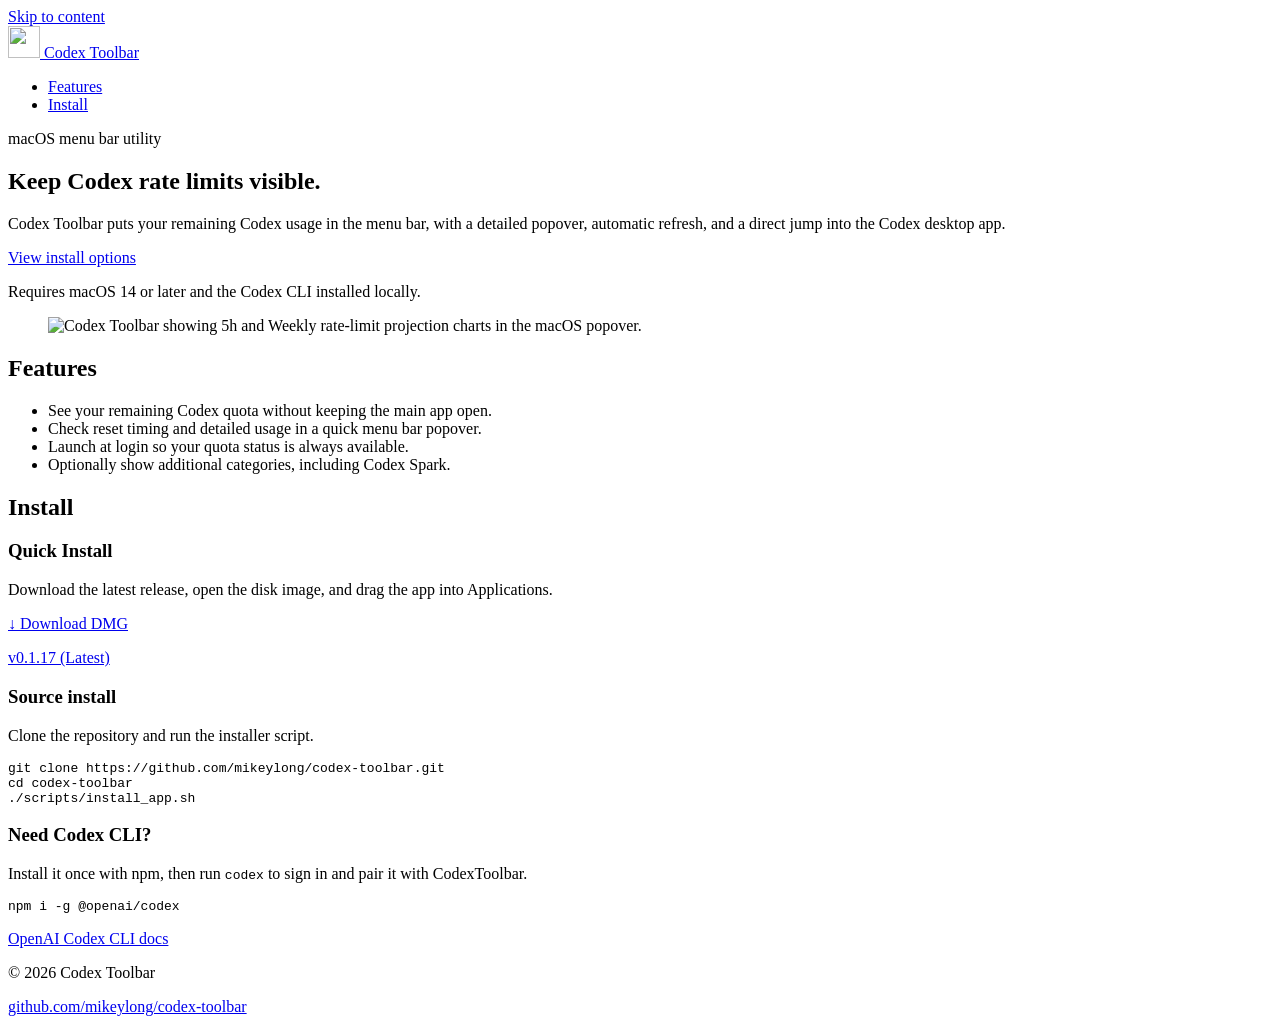
==== site/index.html @ e4ceeb40 "Update site download links for v0.1.17" ====
<!doctype html>
<html lang="en">
  <head>
    <meta charset="utf-8">
    <meta name="viewport" content="width=device-width, initial-scale=1">
    <title>Codex Toolbar for macOS</title>
    <meta
      name="description"
      content="Codex Toolbar is a minimal macOS menu bar app that shows your Codex rate-limit remaining values at a glance."
    >
    <meta name="color-scheme" content="light dark">
    <meta property="og:title" content="Codex Toolbar for macOS">
    <meta
      property="og:description"
      content="A minimal macOS menu bar app that keeps your Codex rate limits visible in the menu bar."
    >
    <meta property="og:type" content="website">
    <meta property="og:url" content="https://codextoolbar.com">
    <meta property="og:image" content="https://codextoolbar.com/assets/codex-toolbar-share-card-20260319.png">
    <meta property="og:image:alt" content="Codex Toolbar branded share card without a product screenshot.">
    <meta name="twitter:card" content="summary_large_image">
    <meta name="twitter:image" content="https://codextoolbar.com/assets/codex-toolbar-share-card-20260319.png">
    <link rel="canonical" href="https://codextoolbar.com">
    <link
      id="site-favicon"
      rel="icon"
      type="image/svg+xml"
      href="/assets/codex-glyph-black.svg"
    >
    <link rel="stylesheet" href="/styles.css">
    <script>
      (() => {
        const lightFavicon = "/assets/codex-glyph-black.svg";
        const darkFavicon = "/assets/codex-glyph-white.svg";
        const mediaQuery = window.matchMedia("(prefers-color-scheme: dark)");

        const updateFavicon = () => {
          const favicon = document.getElementById("site-favicon");
          if (!favicon) {
            return;
          }

          favicon.href = mediaQuery.matches ? darkFavicon : lightFavicon;
        };

        updateFavicon();
        mediaQuery.addEventListener("change", updateFavicon);
      })();
    </script>
  </head>
  <body>
    <a class="skip-link" href="#main">Skip to content</a>

    <header class="site-header">
      <div class="wrap header-inner">
        <a class="site-brand" href="/" aria-label="Codex Toolbar home">
          <picture class="site-brand-mark">
            <source
              srcset="/assets/codex-glyph-white.svg"
              media="(prefers-color-scheme: dark)"
            >
            <img
              src="/assets/codex-glyph-black.svg"
              alt=""
              width="32"
              height="32"
            >
          </picture>
          <span class="site-name">Codex Toolbar</span>
        </a>
        <nav aria-label="Primary">
          <ul class="nav-list">
            <li><a href="#features">Features</a></li>
            <li><a href="#install">Install</a></li>
          </ul>
        </nav>
      </div>
    </header>

    <main id="main">
      <section class="hero">
        <div class="wrap hero-grid">
          <div class="hero-copy">
            <p class="eyebrow">macOS menu bar utility</p>
            <h1>Keep Codex rate limits visible.</h1>
            <p class="lede">
              Codex Toolbar puts your remaining Codex usage in the menu bar, with a detailed
              popover, automatic refresh, and a direct jump into the Codex desktop app.
            </p>
            <div class="action-row" aria-label="Primary actions">
              <a class="action-link" href="#install">View install options</a>
            </div>
            <p class="meta">
              Requires macOS 14 or later and the Codex CLI installed locally.
            </p>
          </div>
          <figure class="hero-media">
            <picture>
              <source
                srcset="/assets/codextoolbar-tahoe-dark.png"
                media="(prefers-color-scheme: dark)"
              >
              <img
                src="/assets/codextoolbar-tahoe-light.png"
                alt="Codex Toolbar showing 5h and Weekly rate-limit projection charts in the macOS popover."
                width="704"
                height="854"
              >
            </picture>
          </figure>
        </div>
      </section>

      <section id="features" class="section">
        <div class="wrap">
          <h2>Features</h2>
          <ul class="feature-list">
            <li>See your remaining Codex quota without keeping the main app open.</li>
            <li>Check reset timing and detailed usage in a quick menu bar popover.</li>
            <li>Launch at login so your quota status is always available.</li>
            <li>Optionally show additional categories, including Codex Spark.</li>
          </ul>
        </div>
      </section>

      <section id="install" class="section">
        <div class="wrap install-grid">
          <div class="install-intro">
            <h2>Install</h2>
          </div>
          <div class="install-options">
            <div>
              <h3>Quick Install</h3>
              <p>Download the latest release, open the disk image, and drag the app into Applications.</p>
              <a
                class="action-link direct-download-link"
                href="https://github.com/mikeylong/codex-toolbar/releases/download/v0.1.17/CodexToolbar-0.1.17.dmg"
              >
                <span class="download-link-icon" aria-hidden="true">↓</span>
                <span>Download DMG</span>
              </a>
              <p class="release-link-row">
                <a
                  class="release-link"
                  href="https://github.com/mikeylong/codex-toolbar/releases/tag/v0.1.17"
                >
                  v0.1.17 (Latest)
                </a>
              </p>
            </div>
            <div>
              <h3>Source install</h3>
              <p>Clone the repository and run the installer script.</p>
              <pre class="code-block"><code>git clone https://github.com/mikeylong/codex-toolbar.git
cd codex-toolbar
./scripts/install_app.sh</code></pre>
            </div>
          </div>
          <div class="install-help">
            <h3>Need Codex CLI?</h3>
            <p>Install it once with npm, then run <code>codex</code> to sign in and pair it with CodexToolbar.</p>
            <pre class="code-block"><code>npm i -g @openai/codex</code></pre>
            <p class="install-help-link">
              <a class="release-link" href="https://developers.openai.com/codex/cli">
                OpenAI Codex CLI docs
              </a>
            </p>
          </div>
        </div>
      </section>
    </main>

    <footer class="site-footer">
      <div class="wrap footer-inner">
        <p>&copy; 2026 Codex Toolbar</p>
        <p>
          <a href="https://github.com/mikeylong/codex-toolbar">
            github.com/mikeylong/codex-toolbar
          </a>
        </p>
      </div>
    </footer>
  </body>
</html>
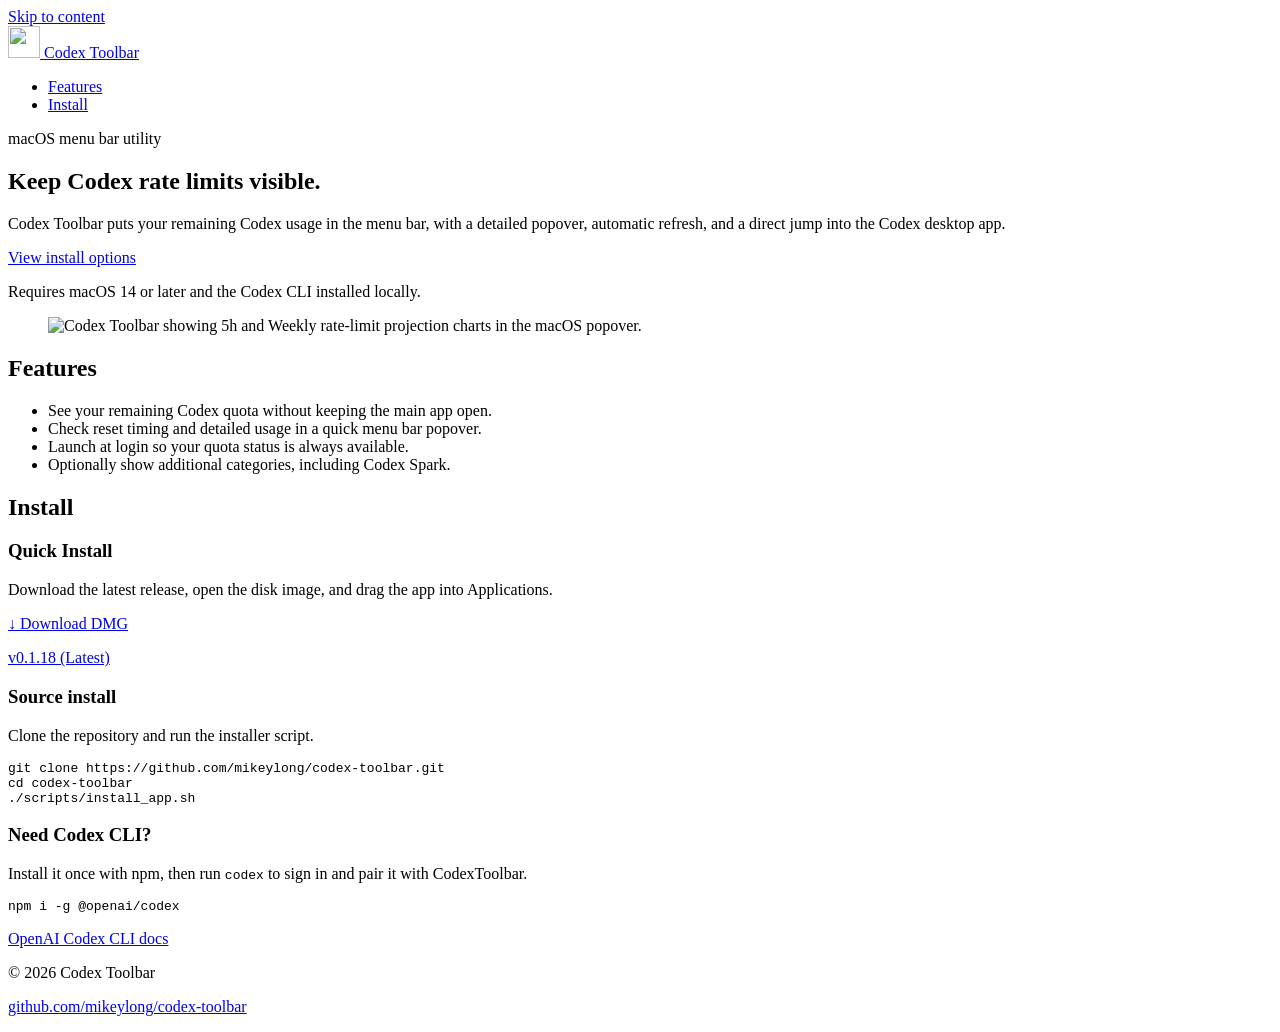
==== commit b4e7ebb5: "Update site download links for v0.1.18" ====
--- a/site/index.html
+++ b/site/index.html
@@ -134,7 +134,7 @@
               <p>Download the latest release, open the disk image, and drag the app into Applications.</p>
               <a
                 class="action-link direct-download-link"
-                href="https://github.com/mikeylong/codex-toolbar/releases/download/v0.1.17/CodexToolbar-0.1.17.dmg"
+                href="https://github.com/mikeylong/codex-toolbar/releases/download/v0.1.18/CodexToolbar-0.1.18.dmg"
               >
                 <span class="download-link-icon" aria-hidden="true">↓</span>
                 <span>Download DMG</span>
@@ -142,9 +142,9 @@
               <p class="release-link-row">
                 <a
                   class="release-link"
-                  href="https://github.com/mikeylong/codex-toolbar/releases/tag/v0.1.17"
+                  href="https://github.com/mikeylong/codex-toolbar/releases/tag/v0.1.18"
                 >
-                  v0.1.17 (Latest)
+                  v0.1.18 (Latest)
                 </a>
               </p>
             </div>
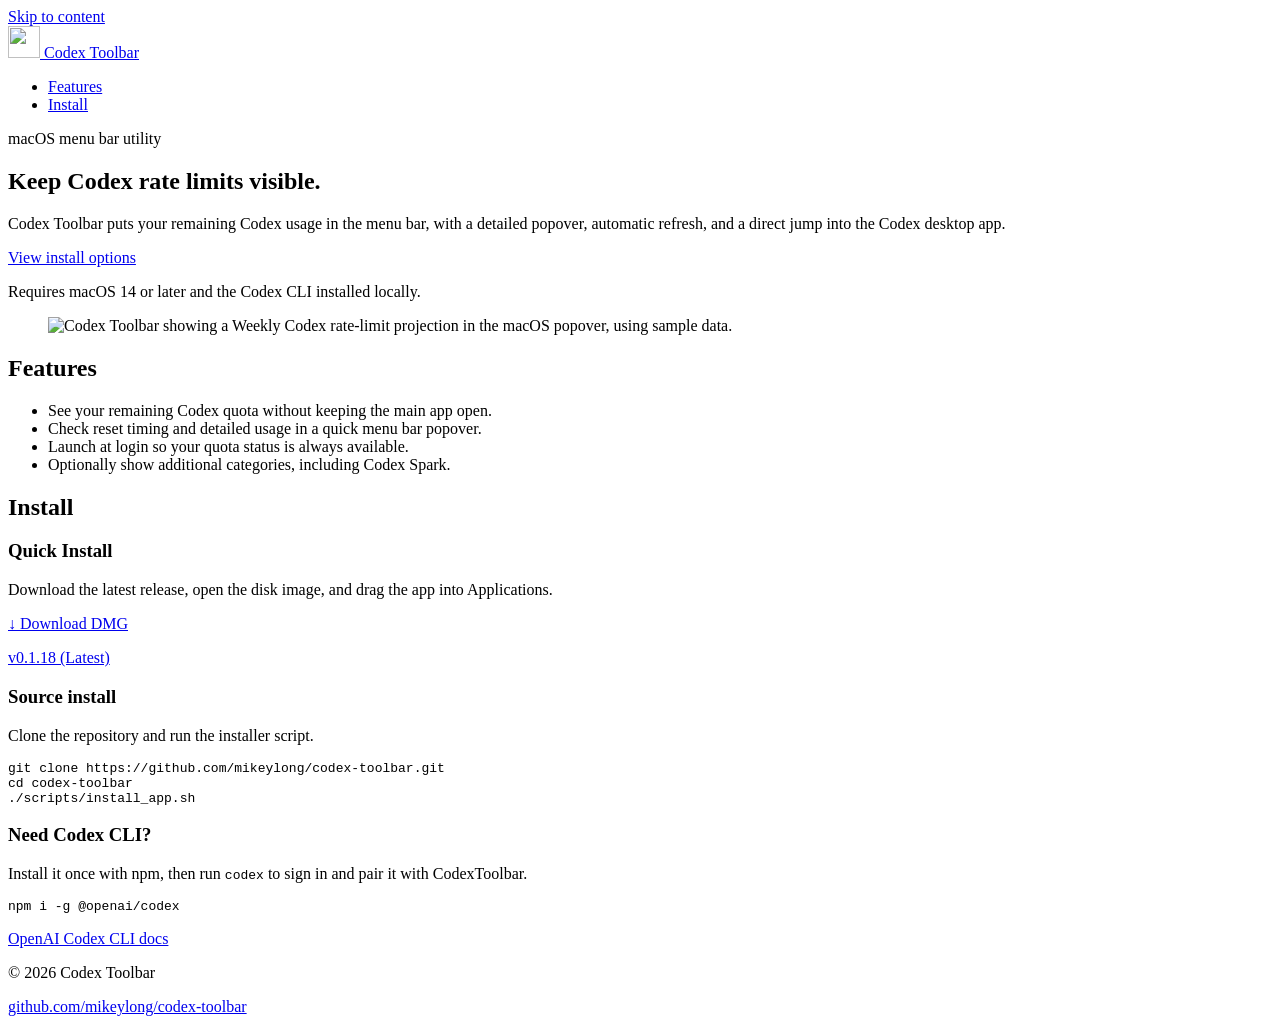
==== commit 78379745: "Correct screenshots to weekly Codex and optional Spark windows" ====
--- a/site/index.html
+++ b/site/index.html
@@ -102,9 +102,9 @@
               >
               <img
                 src="/assets/codextoolbar-tahoe-light.png"
-                alt="Codex Toolbar showing 5h and Weekly rate-limit projection charts in the macOS popover."
+                alt="Codex Toolbar showing a Weekly Codex rate-limit projection in the macOS popover, using sample data."
                 width="704"
-                height="854"
+                height="520"
               >
             </picture>
           </figure>
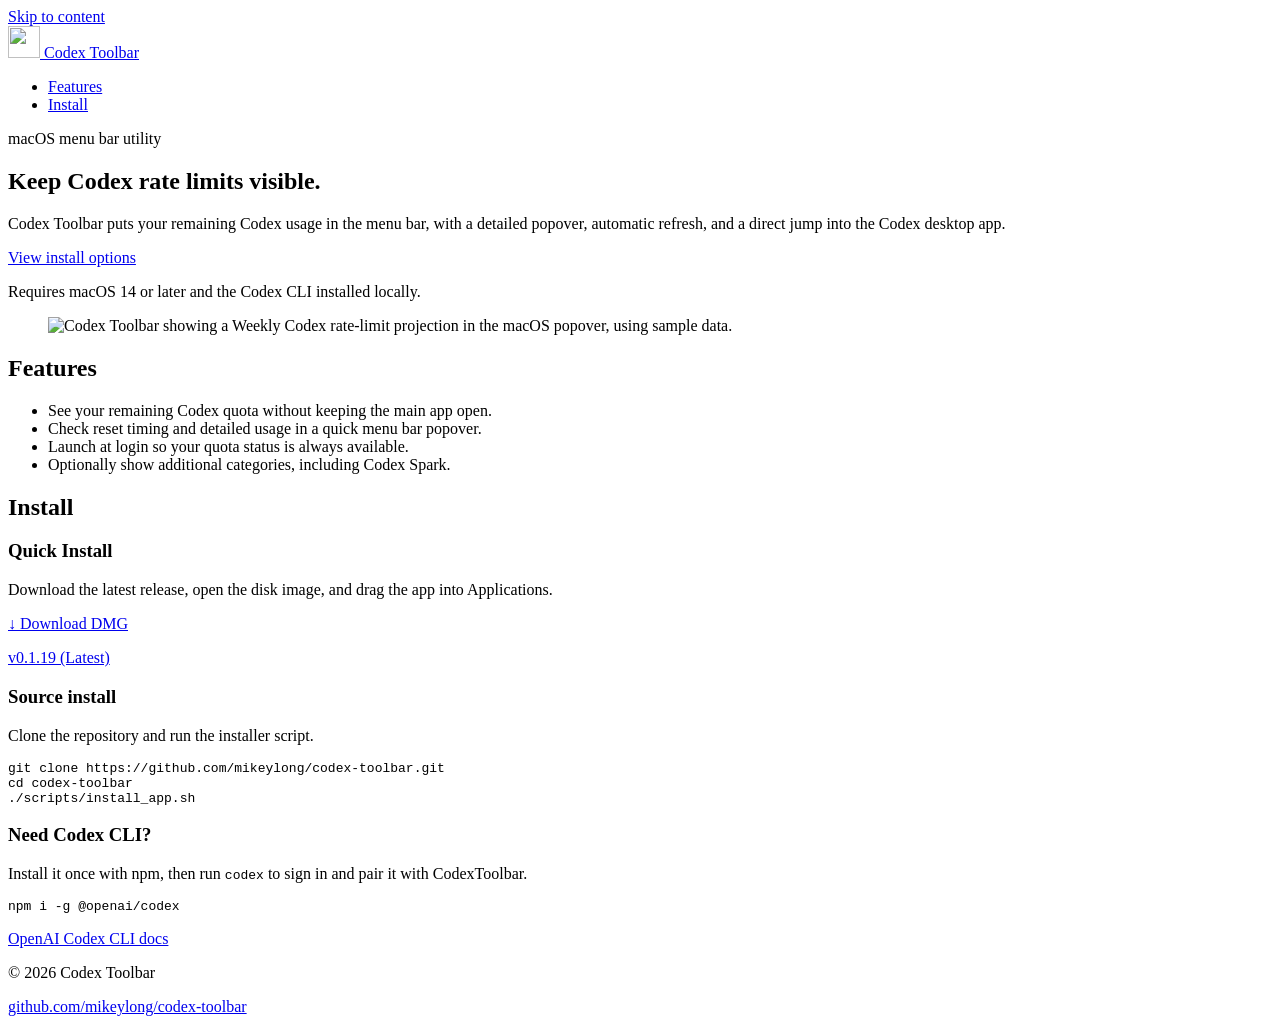
==== commit c0e310af: "Update site download links for v0.1.19" ====
--- a/site/index.html
+++ b/site/index.html
@@ -134,7 +134,7 @@
               <p>Download the latest release, open the disk image, and drag the app into Applications.</p>
               <a
                 class="action-link direct-download-link"
-                href="https://github.com/mikeylong/codex-toolbar/releases/download/v0.1.18/CodexToolbar-0.1.18.dmg"
+                href="https://github.com/mikeylong/codex-toolbar/releases/download/v0.1.19/CodexToolbar-0.1.19.dmg"
               >
                 <span class="download-link-icon" aria-hidden="true">↓</span>
                 <span>Download DMG</span>
@@ -142,9 +142,9 @@
               <p class="release-link-row">
                 <a
                   class="release-link"
-                  href="https://github.com/mikeylong/codex-toolbar/releases/tag/v0.1.18"
+                  href="https://github.com/mikeylong/codex-toolbar/releases/tag/v0.1.19"
                 >
-                  v0.1.18 (Latest)
+                  v0.1.19 (Latest)
                 </a>
               </p>
             </div>
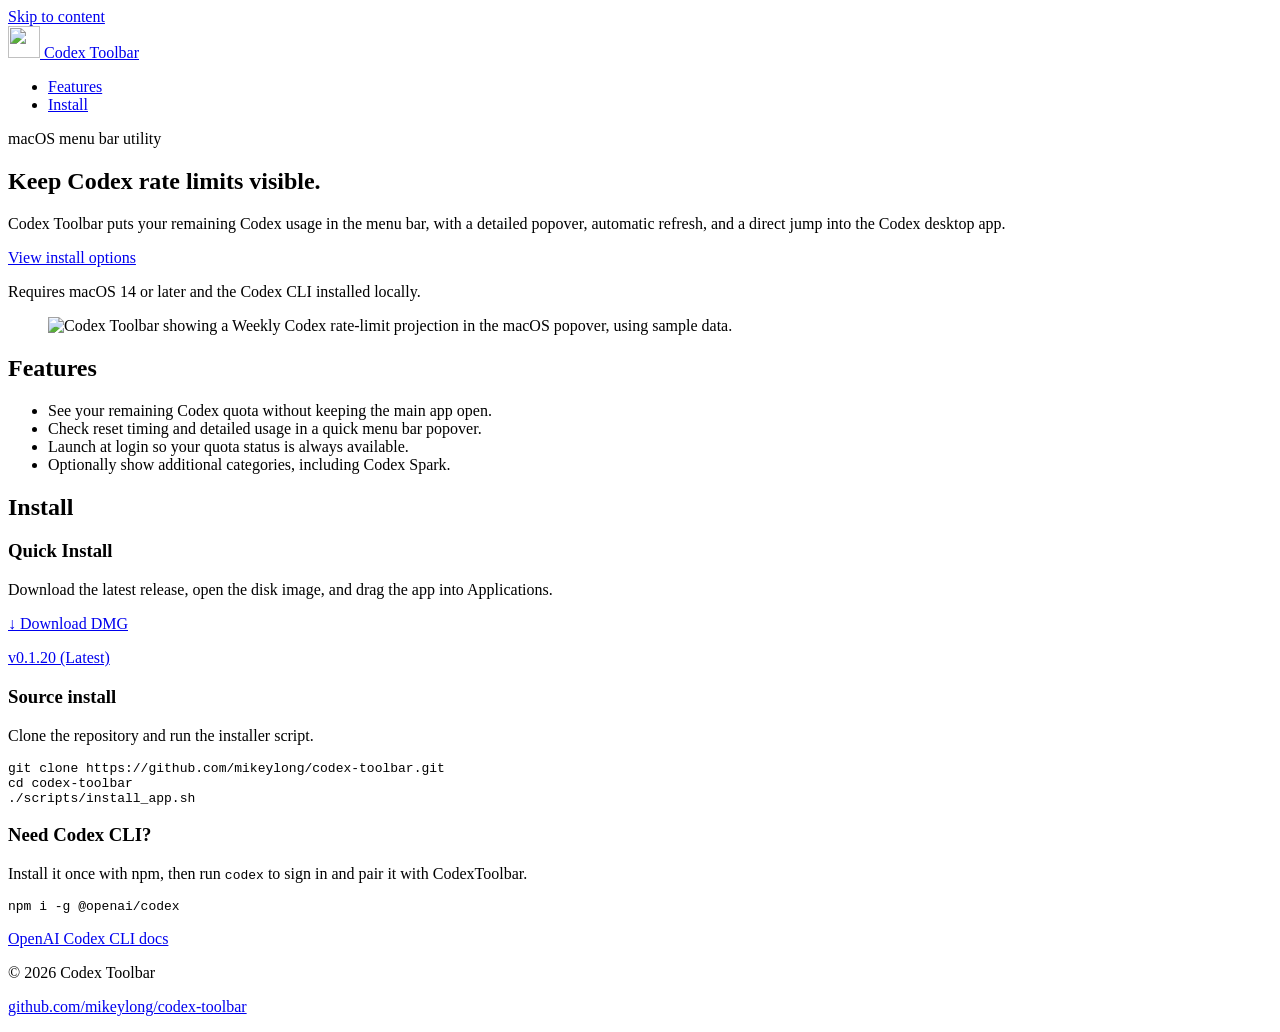
==== commit a64e578f: "Update site download links for v0.1.20" ====
--- a/site/index.html
+++ b/site/index.html
@@ -134,7 +134,7 @@
               <p>Download the latest release, open the disk image, and drag the app into Applications.</p>
               <a
                 class="action-link direct-download-link"
-                href="https://github.com/mikeylong/codex-toolbar/releases/download/v0.1.19/CodexToolbar-0.1.19.dmg"
+                href="https://github.com/mikeylong/codex-toolbar/releases/download/v0.1.20/CodexToolbar-0.1.20.dmg"
               >
                 <span class="download-link-icon" aria-hidden="true">↓</span>
                 <span>Download DMG</span>
@@ -142,9 +142,9 @@
               <p class="release-link-row">
                 <a
                   class="release-link"
-                  href="https://github.com/mikeylong/codex-toolbar/releases/tag/v0.1.19"
+                  href="https://github.com/mikeylong/codex-toolbar/releases/tag/v0.1.20"
                 >
-                  v0.1.19 (Latest)
+                  v0.1.20 (Latest)
                 </a>
               </p>
             </div>
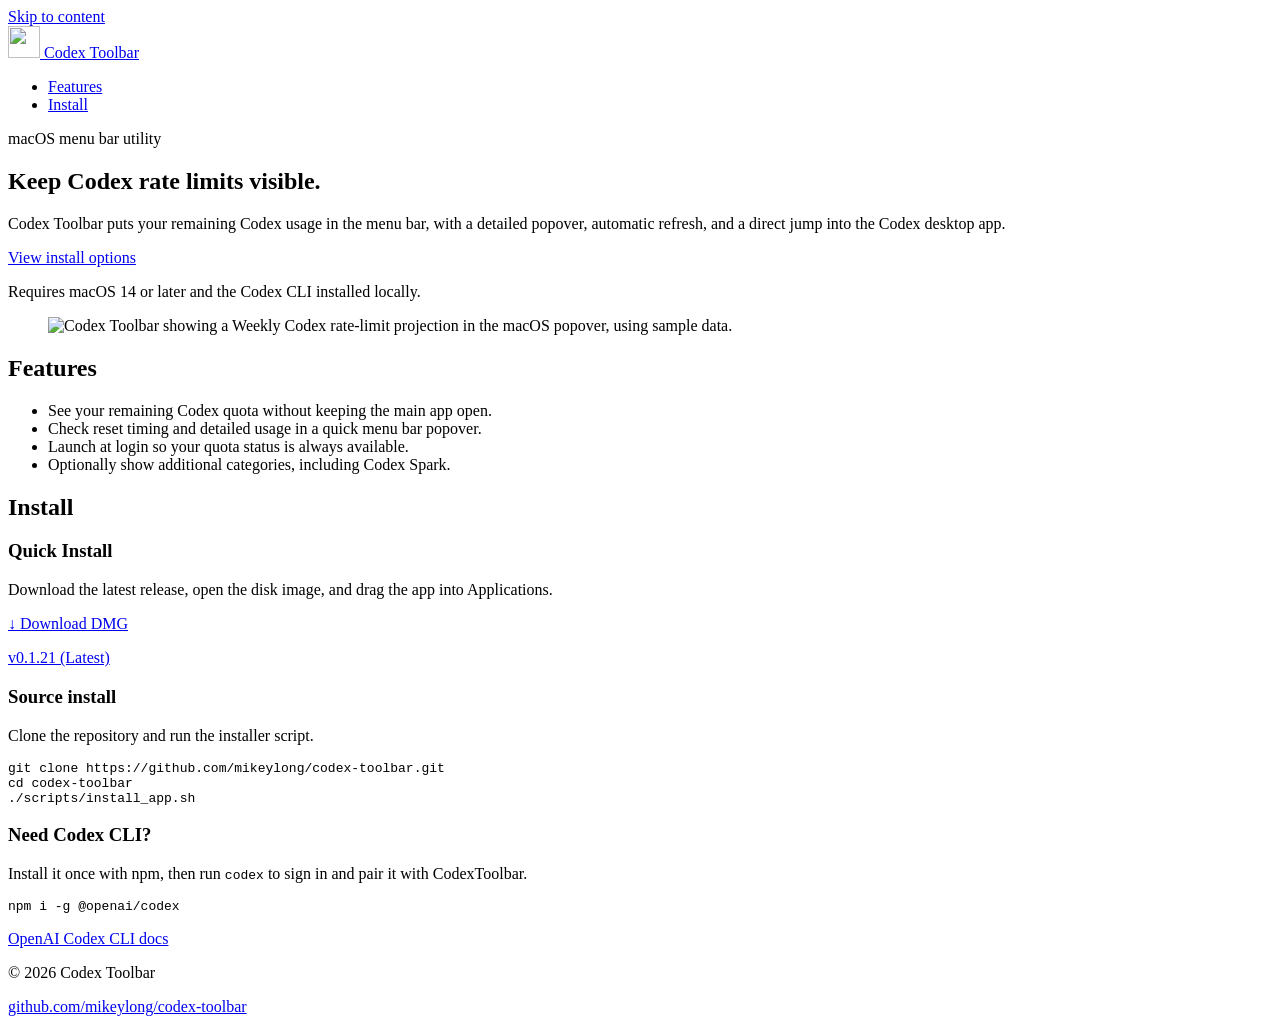
==== commit 8dbc7057: "Update site download links for v0.1.21" ====
--- a/site/index.html
+++ b/site/index.html
@@ -134,7 +134,7 @@
               <p>Download the latest release, open the disk image, and drag the app into Applications.</p>
               <a
                 class="action-link direct-download-link"
-                href="https://github.com/mikeylong/codex-toolbar/releases/download/v0.1.20/CodexToolbar-0.1.20.dmg"
+                href="https://github.com/mikeylong/codex-toolbar/releases/download/v0.1.21/CodexToolbar-0.1.21.dmg"
               >
                 <span class="download-link-icon" aria-hidden="true">↓</span>
                 <span>Download DMG</span>
@@ -142,9 +142,9 @@
               <p class="release-link-row">
                 <a
                   class="release-link"
-                  href="https://github.com/mikeylong/codex-toolbar/releases/tag/v0.1.20"
+                  href="https://github.com/mikeylong/codex-toolbar/releases/tag/v0.1.21"
                 >
-                  v0.1.20 (Latest)
+                  v0.1.21 (Latest)
                 </a>
               </p>
             </div>
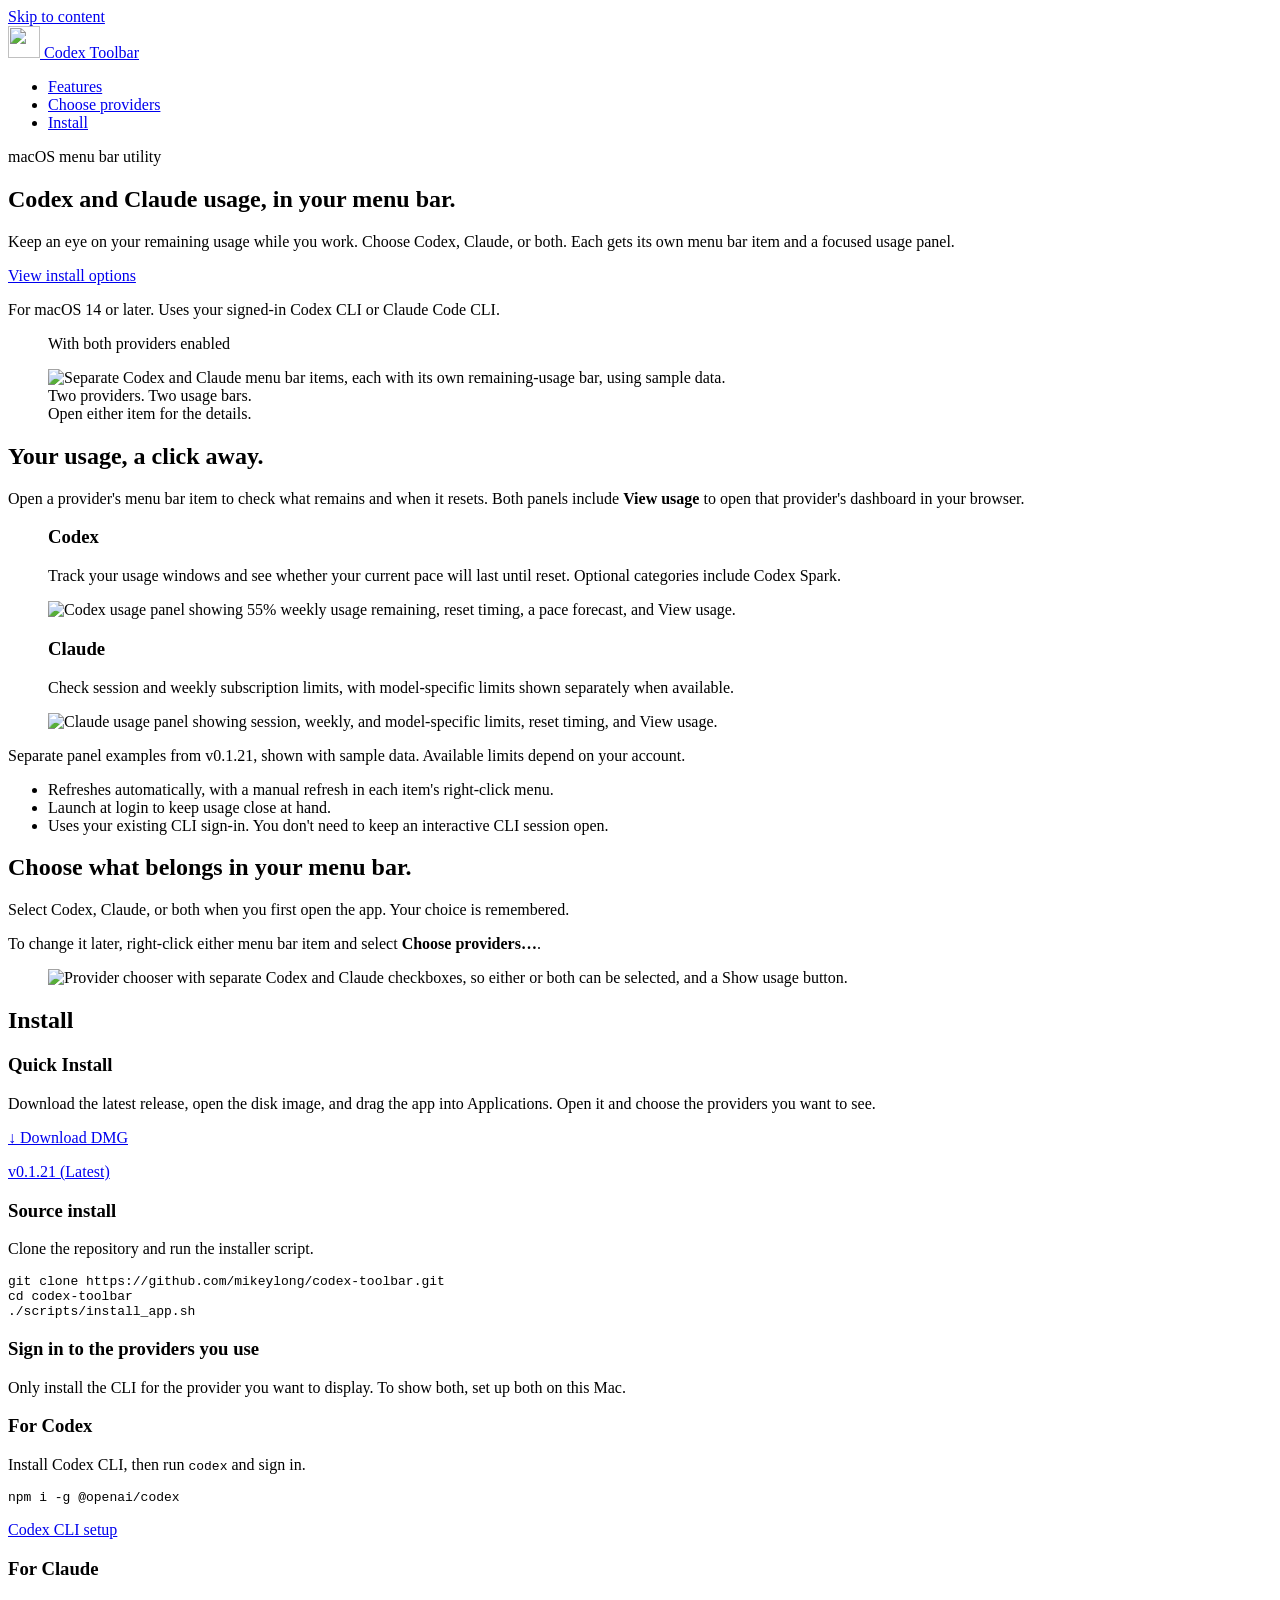
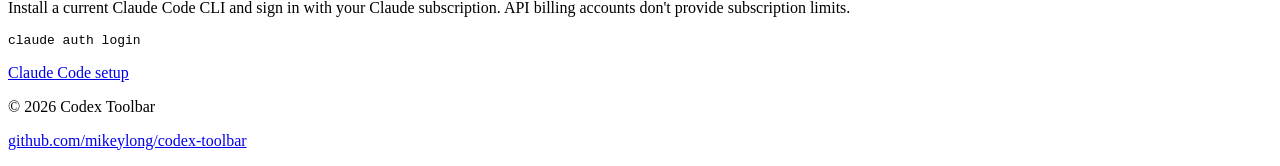
==== commit 5d7f75f2: "Document Claude support and provider selection on README and website" ====
--- a/site/index.html
+++ b/site/index.html
@@ -3,23 +3,26 @@
   <head>
     <meta charset="utf-8">
     <meta name="viewport" content="width=device-width, initial-scale=1">
-    <title>Codex Toolbar for macOS</title>
+    <title>Codex Toolbar — Codex and Claude usage for macOS</title>
     <meta
       name="description"
-      content="Codex Toolbar is a minimal macOS menu bar app that shows your Codex rate-limit remaining values at a glance."
+      content="See your remaining Codex and Claude usage in the macOS menu bar. Choose either provider or both, check reset times, and open your usage dashboard."
     >
     <meta name="color-scheme" content="light dark">
-    <meta property="og:title" content="Codex Toolbar for macOS">
+    <meta property="og:title" content="Codex and Claude usage, in your menu bar.">
     <meta
       property="og:description"
-      content="A minimal macOS menu bar app that keeps your Codex rate limits visible in the menu bar."
+      content="Choose Codex, Claude, or both. Separate menu bar items keep your remaining usage and reset times close at hand. For macOS 14 and later."
     >
     <meta property="og:type" content="website">
     <meta property="og:url" content="https://codextoolbar.com">
-    <meta property="og:image" content="https://codextoolbar.com/assets/codex-toolbar-share-card-20260319.png">
-    <meta property="og:image:alt" content="Codex Toolbar branded share card without a product screenshot.">
+    <meta property="og:image" content="https://codextoolbar.com/assets/codex-toolbar-share-card-20261117.png">
+    <meta property="og:image:alt" content="Codex Toolbar: Codex and Claude usage, in your menu bar. Choose either provider or both.">
+    <meta property="og:image:width" content="1200">
+    <meta property="og:image:height" content="630">
     <meta name="twitter:card" content="summary_large_image">
-    <meta name="twitter:image" content="https://codextoolbar.com/assets/codex-toolbar-share-card-20260319.png">
+    <meta name="twitter:image" content="https://codextoolbar.com/assets/codex-toolbar-share-card-20261117.png">
+    <meta name="twitter:image:alt" content="Codex Toolbar: Codex and Claude usage, in your menu bar. Choose either provider or both.">
     <link rel="canonical" href="https://codextoolbar.com">
     <link
       id="site-favicon"
@@ -71,6 +74,7 @@
         <nav aria-label="Primary">
           <ul class="nav-list">
             <li><a href="#features">Features</a></li>
+            <li><a href="#providers">Choose providers</a></li>
             <li><a href="#install">Install</a></li>
           </ul>
         </nav>
@@ -82,44 +86,91 @@
         <div class="wrap hero-grid">
           <div class="hero-copy">
             <p class="eyebrow">macOS menu bar utility</p>
-            <h1>Keep Codex rate limits visible.</h1>
+            <h1>Codex and Claude usage, in your menu bar.</h1>
             <p class="lede">
-              Codex Toolbar puts your remaining Codex usage in the menu bar, with a detailed
-              popover, automatic refresh, and a direct jump into the Codex desktop app.
+              Keep an eye on your remaining usage while you work. Choose Codex, Claude,
+              or both. Each gets its own menu bar item and a focused usage panel.
             </p>
             <div class="action-row" aria-label="Primary actions">
               <a class="action-link" href="#install">View install options</a>
             </div>
             <p class="meta">
-              Requires macOS 14 or later and the Codex CLI installed locally.
+              For macOS 14 or later. Uses your signed-in Codex CLI or Claude Code CLI.
             </p>
           </div>
-          <figure class="hero-media">
-            <picture>
+          <figure class="hero-media menu-bar-example">
+            <p class="eyebrow">With both providers enabled</p>
+            <picture class="menu-bar-capture">
               <source
-                srcset="/assets/codextoolbar-tahoe-dark.png"
+                srcset="/assets/providers-dark-status-item.png"
                 media="(prefers-color-scheme: dark)"
               >
               <img
-                src="/assets/codextoolbar-tahoe-light.png"
-                alt="Codex Toolbar showing a Weekly Codex rate-limit projection in the macOS popover, using sample data."
-                width="704"
-                height="520"
+                src="/assets/providers-light-status-item.png" width="352" height="68"
+                alt="Separate Codex and Claude menu bar items, each with its own remaining-usage bar, using sample data."
               >
             </picture>
+            <figcaption>Two providers. Two usage bars.<br>Open either item for the details.</figcaption>
           </figure>
         </div>
       </section>
 
       <section id="features" class="section">
         <div class="wrap">
-          <h2>Features</h2>
+          <div class="section-intro">
+            <h2>Your usage, a click away.</h2>
+            <p>Open a provider's menu bar item to check what remains and when it resets.
+              Both panels include <strong>View usage</strong> to open that provider's dashboard in your browser.</p>
+          </div>
+          <div class="provider-examples">
+            <figure class="provider-example">
+              <figcaption>
+                <h3>Codex</h3>
+                <p>Track your usage windows and see whether your current pace will last until reset.
+                  Optional categories include Codex Spark.</p>
+              </figcaption>
+              <picture>
+                <source srcset="/assets/codextoolbar-tahoe-dark.png" media="(prefers-color-scheme: dark)">
+                <img src="/assets/codextoolbar-tahoe-light.png" width="704" height="512" loading="lazy"
+                  alt="Codex usage panel showing 55% weekly usage remaining, reset timing, a pace forecast, and View usage.">
+              </picture>
+            </figure>
+            <figure class="provider-example">
+              <figcaption>
+                <h3>Claude</h3>
+                <p>Check session and weekly subscription limits, with model-specific limits
+                  shown separately when available.</p>
+              </figcaption>
+              <picture>
+                <source srcset="/assets/claude-usage-dark.png" media="(prefers-color-scheme: dark)">
+                <img src="/assets/claude-usage-light.png" width="704" height="872" loading="lazy"
+                  alt="Claude usage panel showing session, weekly, and model-specific limits, reset timing, and View usage.">
+              </picture>
+            </figure>
+          </div>
+          <p class="screenshot-note">Separate panel examples from v0.1.21, shown with sample data. Available limits depend on your account.</p>
           <ul class="feature-list">
-            <li>See your remaining Codex quota without keeping the main app open.</li>
-            <li>Check reset timing and detailed usage in a quick menu bar popover.</li>
-            <li>Launch at login so your quota status is always available.</li>
-            <li>Optionally show additional categories, including Codex Spark.</li>
+            <li>Refreshes automatically, with a manual refresh in each item's right-click menu.</li>
+            <li>Launch at login to keep usage close at hand.</li>
+            <li>Uses your existing CLI sign-in. You don't need to keep an interactive CLI session open.</li>
           </ul>
+        </div>
+      </section>
+
+      <section id="providers" class="section chooser-section">
+        <div class="wrap chooser-grid">
+          <div class="section-intro">
+            <h2>Choose what belongs in your menu bar.</h2>
+            <p>Select Codex, Claude, or both when you first open the app. Your choice is remembered.</p>
+            <p>To change it later, right-click either menu bar item and select <strong>Choose providers…</strong>.</p>
+          </div>
+          <figure class="chooser-example">
+            <picture>
+              <source srcset="/assets/provider-chooser-dark.png" media="(prefers-color-scheme: dark)">
+              <img src="/assets/provider-chooser-light.png" width="664" height="644" loading="lazy"
+                alt="Provider chooser with separate Codex and Claude checkboxes, so either or both can be selected, and a Show usage button.">
+            </picture>
+          </figure>
         </div>
       </section>
 
@@ -131,7 +182,8 @@
           <div class="install-options">
             <div>
               <h3>Quick Install</h3>
-              <p>Download the latest release, open the disk image, and drag the app into Applications.</p>
+              <p>Download the latest release, open the disk image, and drag the app into Applications.
+                Open it and choose the providers you want to see.</p>
               <a
                 class="action-link direct-download-link"
                 href="https://github.com/mikeylong/codex-toolbar/releases/download/v0.1.21/CodexToolbar-0.1.21.dmg"
@@ -156,15 +208,26 @@
 ./scripts/install_app.sh</code></pre>
             </div>
           </div>
-          <div class="install-help">
-            <h3>Need Codex CLI?</h3>
-            <p>Install it once with npm, then run <code>codex</code> to sign in and pair it with CodexToolbar.</p>
-            <pre class="code-block"><code>npm i -g @openai/codex</code></pre>
-            <p class="install-help-link">
-              <a class="release-link" href="https://developers.openai.com/codex/cli">
-                OpenAI Codex CLI docs
-              </a>
-            </p>
+          <div class="provider-setup">
+            <div class="section-intro">
+              <h3>Sign in to the providers you use</h3>
+              <p>Only install the CLI for the provider you want to display. To show both, set up both on this Mac.</p>
+            </div>
+            <div class="setup-options">
+              <div class="install-help">
+                <h3>For Codex</h3>
+                <p>Install Codex CLI, then run <code>codex</code> and sign in.</p>
+                <pre class="code-block"><code>npm i -g @openai/codex</code></pre>
+                <p class="install-help-link"><a class="release-link" href="https://developers.openai.com/codex/cli">Codex CLI setup</a></p>
+              </div>
+              <div class="install-help">
+                <h3>For Claude</h3>
+                <p>Install a current Claude Code CLI and sign in with your Claude subscription.
+                  API billing accounts don't provide subscription limits.</p>
+                <pre class="code-block"><code>claude auth login</code></pre>
+                <p class="install-help-link"><a class="release-link" href="https://code.claude.com/docs/en/setup">Claude Code setup</a></p>
+              </div>
+            </div>
           </div>
         </div>
       </section>
